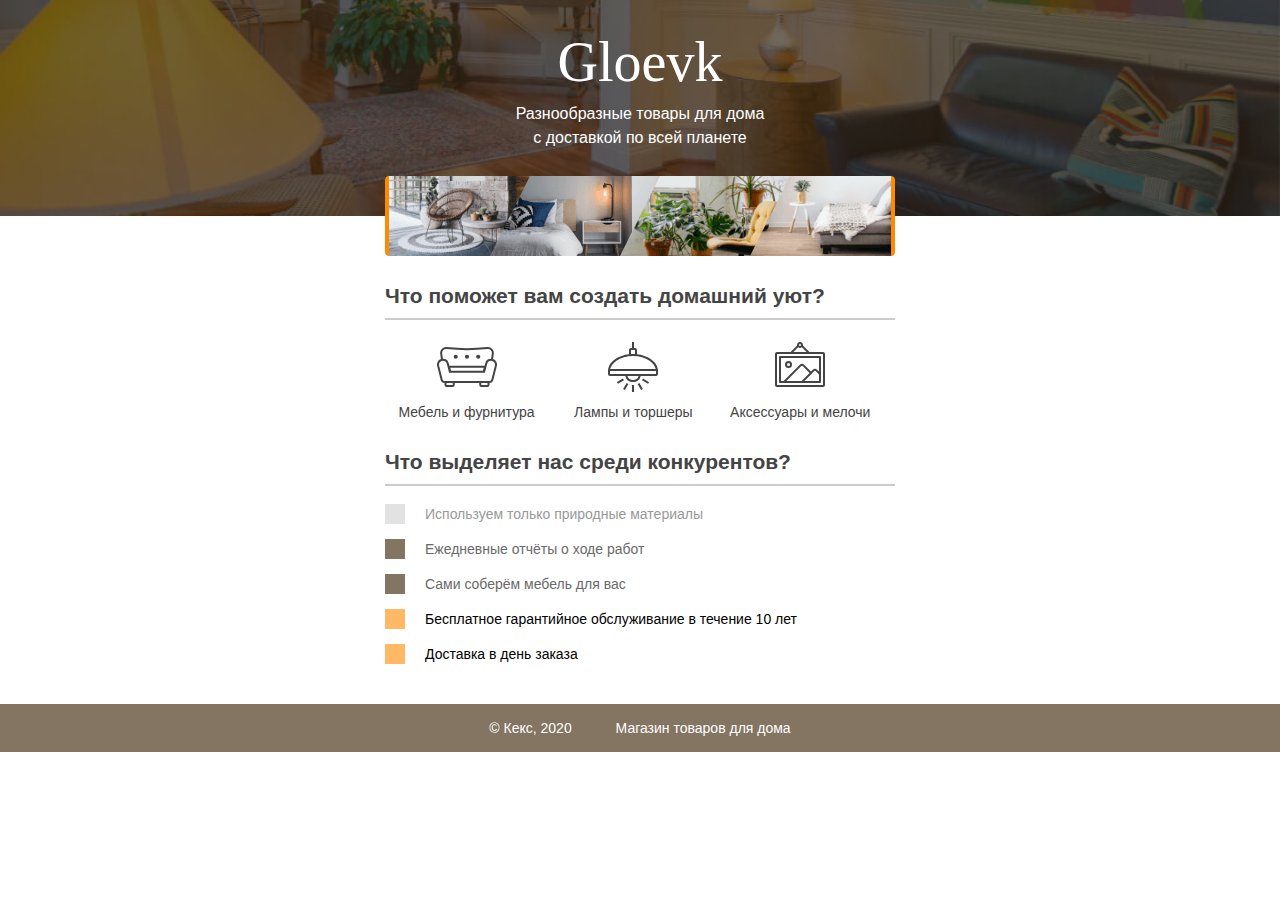
==== index.html @ 2d40fe6b "Add files via upload" ====
<!DOCTYPE html>
<html lang="ru">
  <head>
    <meta charset="utf-8">
    <title>Магазин товаров для дома</title>
    <link rel="stylesheet" href="style.css">
  </head>
  <body>
    <header class="site-header">
      <div class="container">
        <h1>Gloevk</h1>
        <p>Разнообразные товары для дома с доставкой по всей планете</p>
        <img src="img/gloevk-examples.png" width="510" height="80" alt="Примеры интерьеров">
      </div>
    </header>

    <section class="features">
      <h2>Что поможет вам создать домашний уют?</h2>
      <p class="feature-furniture">Мебель и фурнитура</p>
      <p class="feature-lighting">Лампы и торшеры</p>
      <p class="feature-accessories">Аксессуары и мелочи</p>
    </section>

    <section class="advantages">
      <h2>Что выделяет нас среди конкурентов?</h2>
      <ul class="advantages-list">
        <li class="advantages-item">Используем только природные материалы</li>
        <li class="advantages-item standard">Ежедневные отчёты о ходе работ</li>
        <li class="advantages-item standard">Сами соберём мебель для вас</li>
        <li class="advantages-item vip">Бесплатное гарантийное обслуживание в течение 10 лет</li>
        <li class="advantages-item vip">Доставка в день заказа</li>
      </ul>
    </section>

    <footer class="site-footer">
      <div class="container">
        <p>© Кекс, 2020</p>
        <p>Магазин товаров для дома</p>
      </div>
    </footer>
  </body>
</html>
---- style.css ----
body {
  margin: 0;
  padding: 0;
  font-family: "Arial", sans-serif;
  font-size: 14px;
  line-height: 20px;
  color: #444444;
}

h1 {
  width: 255px;
  margin: 0 auto 8px;
  font-family: "Georgia", serif;
  text-align: center;
  font-weight: normal;
  font-size: 56px;
  line-height: 64px;
}

h2 {
  border-bottom: 2px solid #cccccc;
  padding-bottom: 12px;
}

.container {
  width: 510px;
  margin: 0 auto;
  padding: 0 20px;
}

.site-header {
  min-width: 550px;
  height: 186px;
  margin-bottom: 70px;
  padding-top: 30px;
  background: #847462 no-repeat center url("img/gloevk-bg.jpg");
  background-size: cover;
  color: #ffffff;
}

.site-header p {
  width: 255px;
  margin: 0 auto 26px;
  text-align: center;
  font-size: 16px;
  line-height: 24px; 
}

.site-header img {
  display: block;
  margin: 0 auto;
}

.features {
  width: 510px;
  margin: 0 auto 30px;
  padding: 0 20px;
}

.features p {
  display: inline-block;
  vertical-align: top;
  width: 30%;
  margin: 0 5px;
  background-repeat: no-repeat;
  background-position: center top;
  text-align: center;
}

.feature-furniture {
  padding-top: 65px;
  background-image: url("img/furniture.svg");
}

.feature-lighting {
  padding-top: 65px;
  background-image: url("img/lighting.svg");
}

.feature-accessories {
  padding-top: 65px;
  background-image: url("img/accessories.svg");
}

.advantages {
  width: 510px;
  margin: 0 auto 40px;
  padding: 0 20px;
}

.advantages-list {
  padding: 0;
  list-style: none;  
}

.advantages-item {
  margin-bottom: 15px;
  padding-left: 20px;
  border-left: 20px solid #e2e2e2;
  color: #999999;
}

.standard {
  border-color: #847462;
  color: #6a6a6a;
}

.vip {
  border-color: #ffb864;
  color: #000000;
}

.site-footer {
  min-width: 550px;
  background-color: #847462;
  color: #ffffff;
}

.site-footer .container {
  text-align: center;
}

.site-footer p {
  display: inline-block;
  vertical-align: middle;
  padding: 0 20px;
}
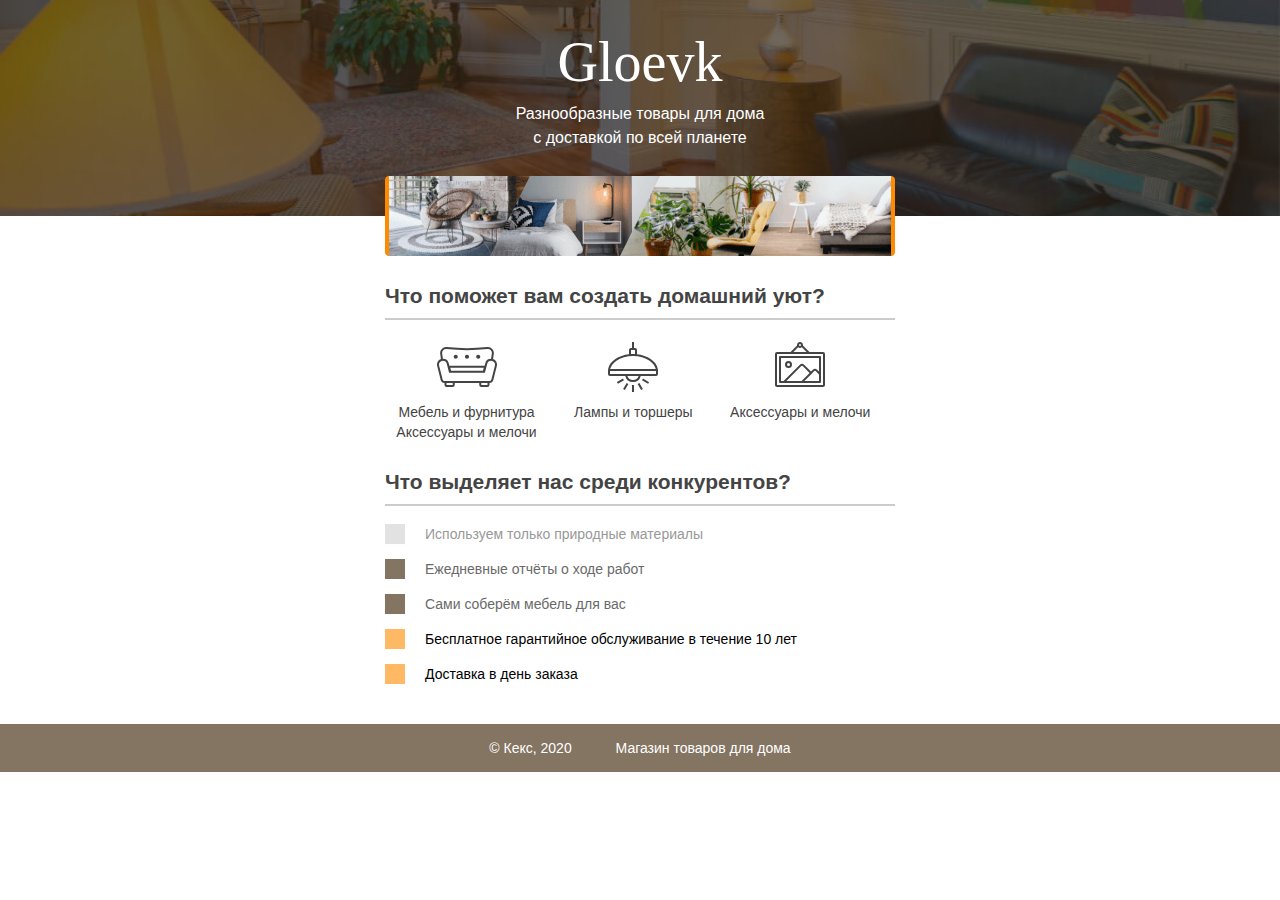
==== commit 54735931: "Update index.html" ====
--- a/index.html
+++ b/index.html
@@ -19,6 +19,7 @@
       <p class="feature-furniture">Мебель и фурнитура</p>
       <p class="feature-lighting">Лампы и торшеры</p>
       <p class="feature-accessories">Аксессуары и мелочи</p>
+      <p class="feature-Q">Аксессуары и мелочи</p>
     </section>
 
     <section class="advantages">
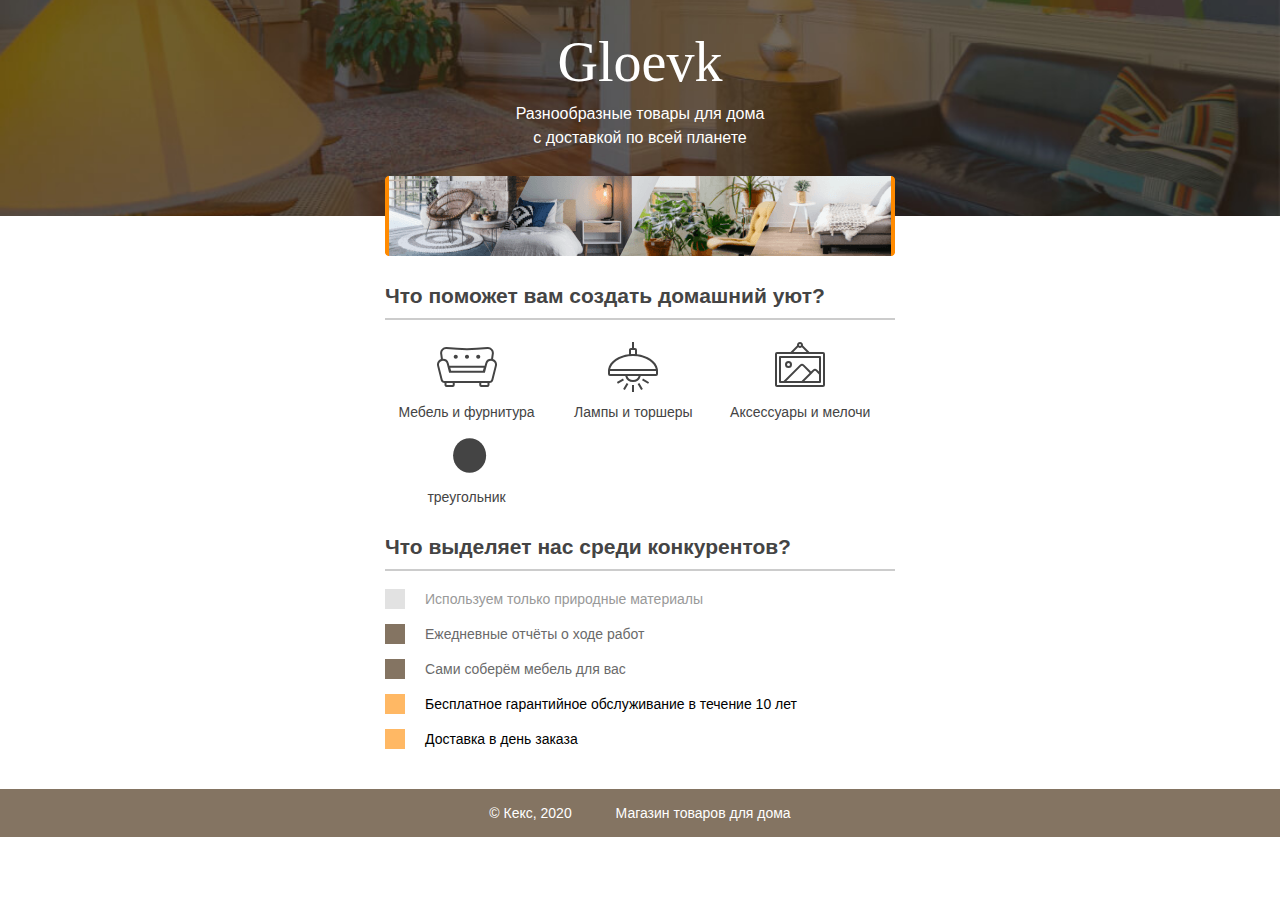
==== commit d647a6a3: "Update index.html" ====
--- a/index.html
+++ b/index.html
@@ -19,7 +19,7 @@
       <p class="feature-furniture">Мебель и фурнитура</p>
       <p class="feature-lighting">Лампы и торшеры</p>
       <p class="feature-accessories">Аксессуары и мелочи</p>
-      <p class="feature-Q">Аксессуары и мелочи</p>
+      <p class="feature-Q">треугольник</p>
     </section>
 
     <section class="advantages">
--- a/style.css
+++ b/style.css
@@ -77,11 +77,15 @@
   background-image: url("img/lighting.svg");
 }
 
+
 .feature-accessories {
   padding-top: 65px;
   background-image: url("img/accessories.svg");
 }
-
+.feature-Q {
+  padding-top: 65px;
+  background-image: url("img/Q.svg");
+}
 .advantages {
   width: 510px;
   margin: 0 auto 40px;
